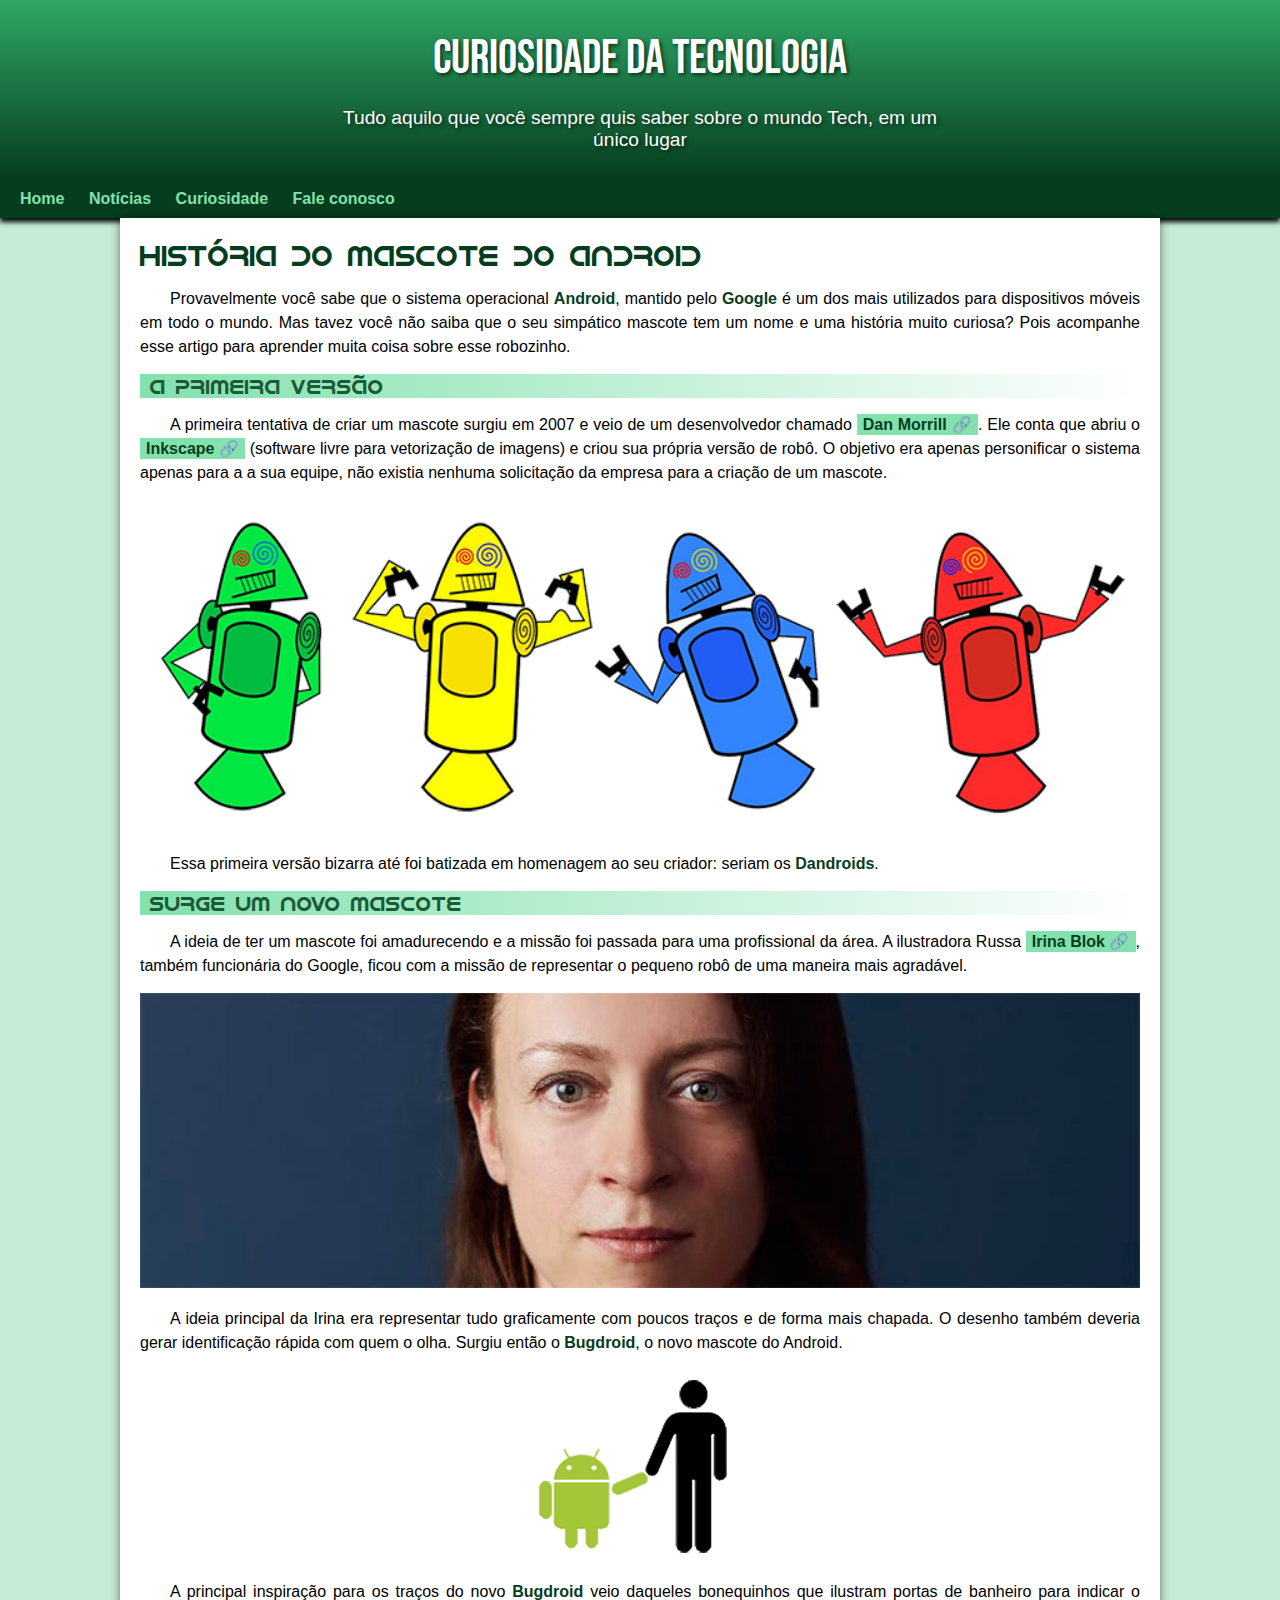
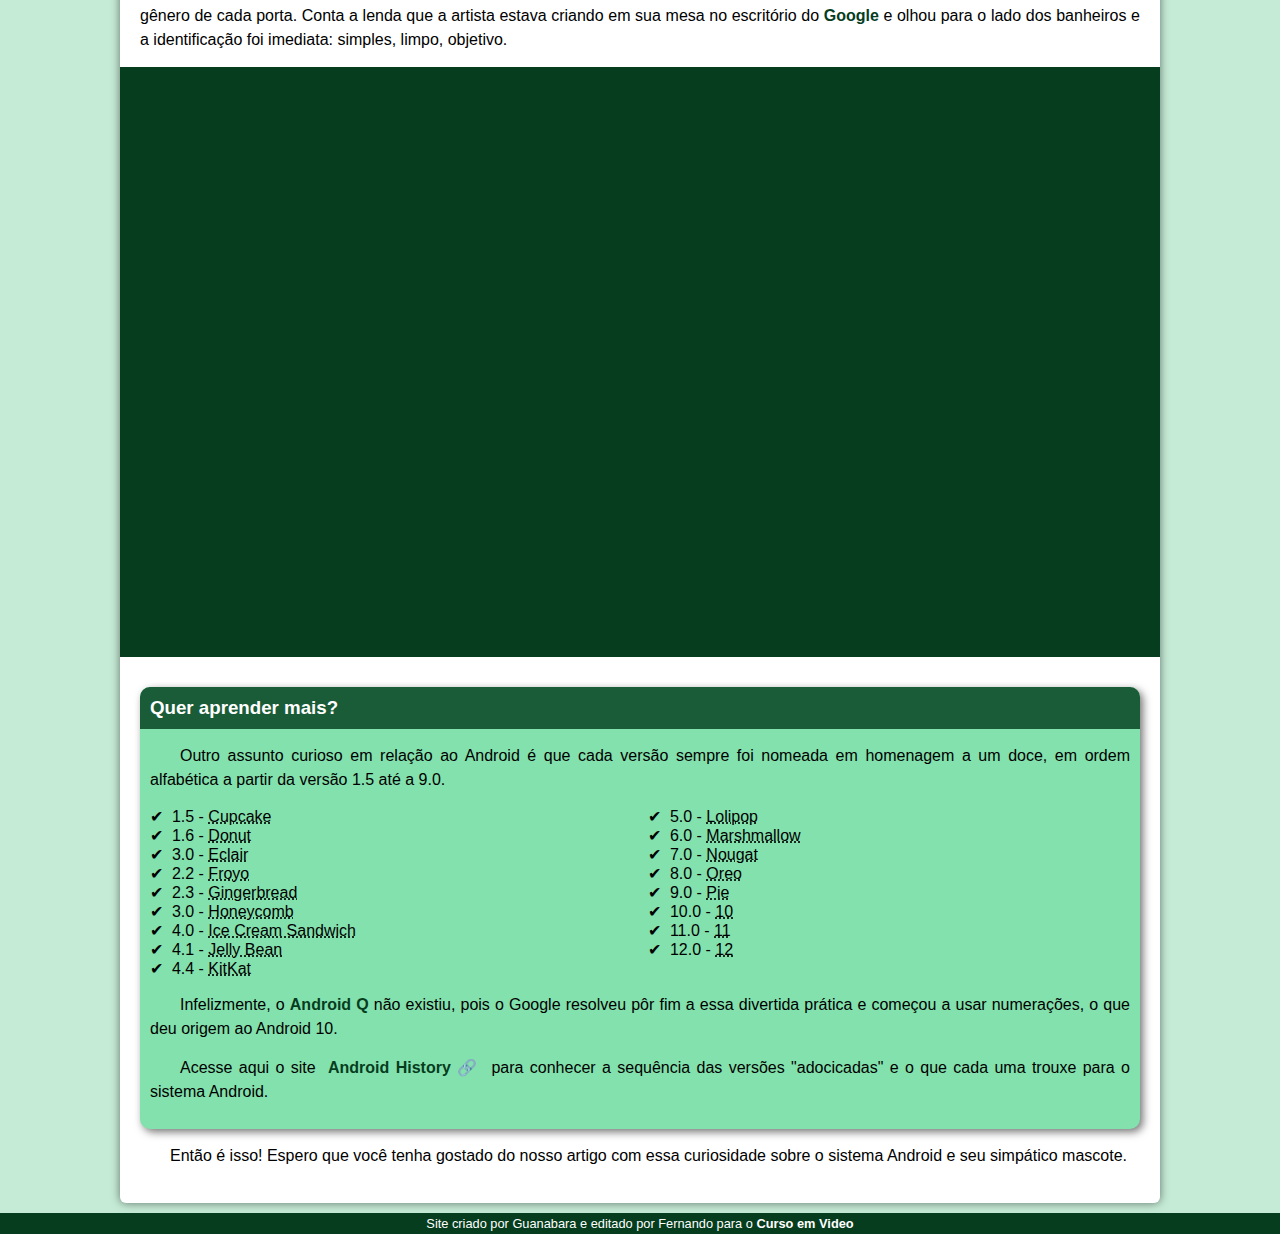
==== index.html @ e8e05ffc "novo site" ====
<!DOCTYPE html>
<html lang="pt-br">
<head>
    <meta charset="UTF-8">
    <meta name="viewport" content="width=device-width, initial-scale=1.0">
    <title>Como surgiu o mascote do Android</title>
    <link rel="shortcut icon" href="imagens/favicon.ico" type="image/x-icon">
    <link rel="stylesheet" href="estilo/style.css">
    <style>
        
    </style>
</head>
<body>
    <header>
        <h1>Curiosidade da tecnologia</h1>
        <p>Tudo aquilo que você sempre quis saber sobre o mundo Tech, em um único lugar</p>      
    </header>
    <nav>
        <a href="#">Home</a>
        <a href="#">Notícias</a>
        <a href="#">Curiosidade</a>
        <a href="#">Fale conosco</a>
    </nav>

    <main>
        <article>
            <h1>História do Mascote do Android</h1>

            <p>Provavelmente você sabe que o sistema operacional <strong>Android</strong>, mantido pelo <strong>Google</strong> é um dos mais utilizados para dispositivos móveis em todo o mundo. Mas tavez você não saiba que o seu simpático mascote tem um nome e uma história muito curiosa? Pois acompanhe esse artigo para aprender muita coisa sobre esse robozinho.</p>

            <h2>A primeira versão</h2>

            <p>A primeira tentativa de criar um mascote surgiu em 2007 e veio de um desenvolvedor chamado <a href="https://androidcommunity.com/dan-morrill-shows-us-the-android-mascot-that-almost-was-20130103/" target="_blank" class="externo">Dan Morrill</a>. Ele conta que abriu o <a href="https://inkscape.org/pt-br/" target="_blank" class="externo">Inkscape</a> (software livre para vetorização de imagens) e criou sua própria versão de robô. O objetivo era apenas personificar o sistema apenas para a a sua equipe, não existia nenhuma solicitação da empresa para a criação de um mascote.</p>

            <picture>
                <source media="(max-width: 670px)" srcset="imagens/dan-droids-pq.png">
                <img src="imagens/dan-droids.png" alt="primeiro mascote do android">
            </picture>

            <p>Essa primeira versão bizarra até foi batizada em homenagem ao seu criador: seriam os <strong>Dandroids</strong>.</p>

            <h2>Surge um novo mascote</h2>

            <p>A ideia de ter um mascote foi amadurecendo e a missão foi passada para uma profissional da área. A ilustradora Russa <a href="https://www.irinablok.com/" target="_blank" class="externo">Irina Blok</a>, também funcionária do Google, ficou com a missão de representar o pequeno robô de uma maneira mais agradável.</p>

            <picture>
                <source media="(max-width: 670px)" srcset="imagens/irina-blok-pq.jpg">
                <img src="imagens/irina-blok.jpg" alt="irina blok">
            </picture>

            <p>A ideia principal da Irina era representar tudo graficamente com poucos traços e de forma mais chapada. O desenho também deveria gerar identificação rápida com quem o olha. Surgiu então o <strong>Bugdroid</strong>, o novo mascote do Android.</p>

            <img src="imagens/bugdroid.png" class="pequena" alt="bugdroid">

            <p>A principal inspiração para os traços do novo <strong>Bugdroid</strong> veio daqueles bonequinhos que ilustram portas de banheiro para indicar o gênero de cada porta. Conta a lenda que a artista estava criando em sua mesa no escritório do <strong>Google</strong> e olhou para o lado dos banheiros e a identificação foi imediata: simples, limpo, objetivo.</p>

            <div class="video">
                <iframe width="560" height="315" src="https://www.youtube.com/embed/l2UDgpLz20M" title="YouTube video player" frameborder="0" allow="accelerometer; autoplay; clipboard-write; encrypted-media; gyroscope; picture-in-picture" allowfullscreen></iframe>
            </div>
            
            <aside>
                <h3>Quer aprender mais?</h3>

                <p>Outro assunto curioso em relação ao Android é que cada versão sempre foi nomeada em homenagem a um doce, em ordem alfabética a partir da versão 1.5 até a 9.0.</p>

                <ul>
                    <li>1.5 - <abbr title="Bolo de copo">Cupcake</abbr></li>
                    <li>1.6 - <abbr title="Rosquinha">Donut</abbr></li>
                    <li>3.0 - <abbr title="bomba">Eclair</abbr></li>
                    <li>2.2 - <abbr title="Iogurte congelado">Froyo</abbr></li>
                    <li>2.3 - <abbr title="Biscoito de gengibre">Gingerbread</abbr></li>
                    <li>3.0 - <abbr title="Favo de mel">Honeycomb</abbr></li>
                    <li>4.0 - <abbr title="Sanduiche de sorvete">Ice Cream Sandwich</abbr></li>
                    <li>4.1 - <abbr title="Jujuba">Jelly Bean</abbr></li>
                    <li>4.4 - <abbr title="KitKat">KitKat</abbr></li>
                    <li>5.0 - <abbr title="Pirulito">Lolipop</abbr></li>
                    <li>6.0 - <abbr title="Marshmallow">Marshmallow</abbr></li>
                    <li>7.0 - <abbr title="Torrone">Nougat</abbr></li>
                    <li>8.0 - <abbr title="Oreo">Oreo</abbr></li>
                    <li>9.0 - <abbr title="Torta">Pie</abbr></li>
                    <li>10.0 - <abbr title="10">10</abbr></li>
                    <li>11.0 - <abbr title="11">11</abbr></li>
                    <li>12.0 - <abbr title="12">12</abbr></li>
                </ul>
                <p>Infelizmente, o <strong>Android Q</strong> não existiu, pois o Google resolveu pôr fim a essa divertida prática e começou a usar numerações, o que deu origem ao Android 10.</p>

                <p>Acesse aqui o site <a href="https://www.android.com/intl/en_uk/history/#/donut" target="_blank" class="externo">Android History</a> para conhecer a sequência das versões "adocicadas" e o que cada uma trouxe para o sistema Android.</p>
                
            </aside>

            <p>Então é isso! Espero que você tenha gostado do nosso artigo com essa curiosidade sobre o sistema Android e seu simpático mascote.</p>
        </article>


    </main>
    <footer>
        <p>Site criado por Guanabara e editado por Fernando para o <a href="https://www.youtube.com/c/CursoemV%C3%ADdeo" target="_blank">Curso em Video</a></p>

    </footer>
</body>
</html>
---- estilo/style.css ----
@charset "UTF-8";

@import url('https://fonts.googleapis.com/css2?family=Bebas+Neue&display=swap');

@font-face {
    font-family: "android";
    src: url('../fontes/idroid.otf') format('opentype');
    font-weight: normal;
}


/* paleta de Cores = 
#c5ebd6
#83e1ad
#3ddc84
#2fa866
#1a5c37
#063d1e
*/
:root {
    --cor0: #c5ebd6;
    --cor1: #83e1ad; 
    --cor2: #3ddc84;
    --cor3: #2fa866;
    --cor4: #1a5c37;
    --cor5: #063d1e;

    --fonte-padrao: arial, verdana, helvetica, sans-serif;
    --fonte-destaque: 'Bebas Neue', cursive;
    --fonte-android: 'android', cursive;
}
* {
    margin: 0px;
    padding: 0px;
}

body {
    background-color: var(--cor0);
    font-family: var(--fonte-padrao);
}
a.externo::after {
    content: "\00a0\1F517";

}
header {
    background-image: linear-gradient(to bottom, var(--cor3), var(--cor5));
    min-height: 150px;
    text-align: center;
    padding-top: 30px;
}
header > h1 {
    color: white;
    font-family: var(--fonte-destaque);
    font-size: 3em;
    font-weight: normal;
    margin-bottom: 20px;
    text-shadow: 2px 2px 4px rgba(0, 0, 0, 0.623);
}
header > p {
    color: white;
    font-family: var(--fonte-padrao);
    font-size: 1.2em;
    max-width: 600px;
    padding-left: 10px;
    padding-right: 10px;
    margin: auto;
    text-shadow: 2px 2px 4px rgba(0, 0, 0, 0.623);
    margin-bottom: 20px;

}
nav {
    background-color: var(--cor5);
    padding: 10px;
    box-shadow: 0px 4px 5px black;
}
nav > a {
    color: var(--cor1);
    padding: 10px;
    border-radius: 5px;
    text-decoration: none;
    font-weight: bold;
    transition-duration: .5s;
}
nav > a:hover {
    background-color: var(--cor2);
    color: var(--cor4);

}
main {
    min-width: 300px;
    max-width: 1000px;
    margin: auto;
    margin-bottom: 10px;
    padding: 20px;
    background-color: white;
    box-shadow: 0px 0px 10px rgba(0, 0, 0, 0.516);
    border-radius: 0px 0px 6px 6px;;
}
main h1 {
    color: var(--cor5);
    font-family: var(--fonte-android);
    font-weight: normal;
    font-size: 1.8em;
}
main h2 {
    color: var(--cor4);
    font-family: var(--fonte-android);
    font-size: 1.3em;
    font-weight: normal;
    background-image: linear-gradient(to right, var(--cor1), transparent);
    text-indent: 10px;
}
main p {
    margin: 15px 0px;
    text-align: justify;
    text-indent: 30px;
    font-size: 1em;
    line-height: 1.5em;
}
main strong {
    color: var(--cor5);
    font-weight: bold;
    
}
main a {
    text-decoration: none;
    font-weight: bold;
    color: var(--cor5);
    background-color: var(--cor1);
    padding: 2px 6px;
}
main a:hover {
    text-decoration: underline;
    color: var(--cor3);

}
main img {
    width: 100%;
}
main img.pequena {
    max-width: 300px;
    display: block;
    margin: auto;
}
div.video {
    background-color: var(--cor5);
    margin: 0px -20px 30px -20px;
    padding: 20px;
    padding-bottom: 57%;
    position: relative;
}
div.video > iframe {
    position: absolute;
    top: 5%;
    left: 5%;
    width: 90%;
    height: 90%;

}
aside {
    background-color: var(--cor1);
    padding: 10px;
    border-radius: 10px;
    box-shadow: 3px 3px 8px rgba(0, 0, 0, 0.548);
}
aside h3 {
    background-color: var(--cor4);
    color: white;
    padding: 10px;
    margin: -10px -10px 0px -10px;
    border-radius: 10px 10px 0px 0px;
}
aside > ul {
    list-style-type: "\2714\00a0\00a0";
    list-style-position: inside;
    columns: 2;
}
footer {
    background-color: var(--cor5);
    color: white;
    text-align: center;
    font-size: 0.8em;
    padding: 3px;
}
footer a {
    color: white;
    font-weight: bold;
    text-decoration: none;
}
footer a:hover {
    text-decoration: underline;
    color: var(--cor1);
}
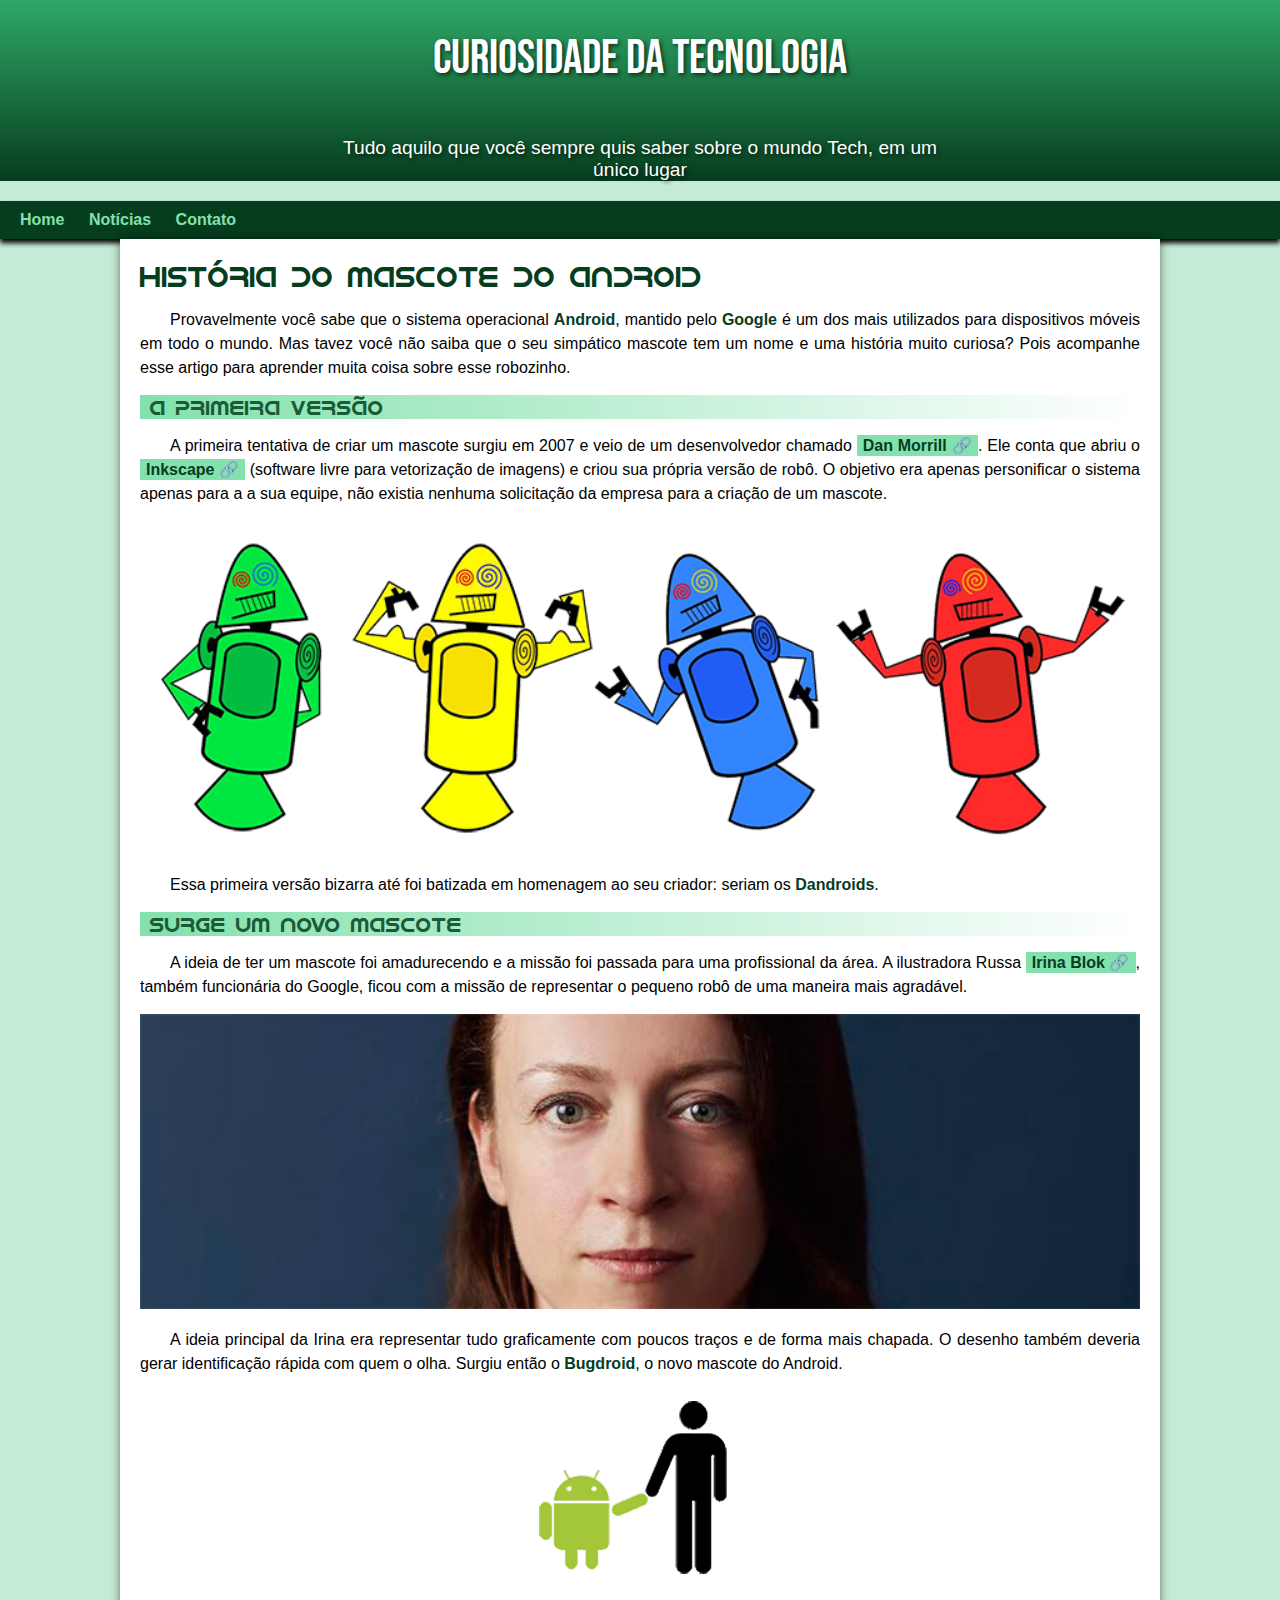
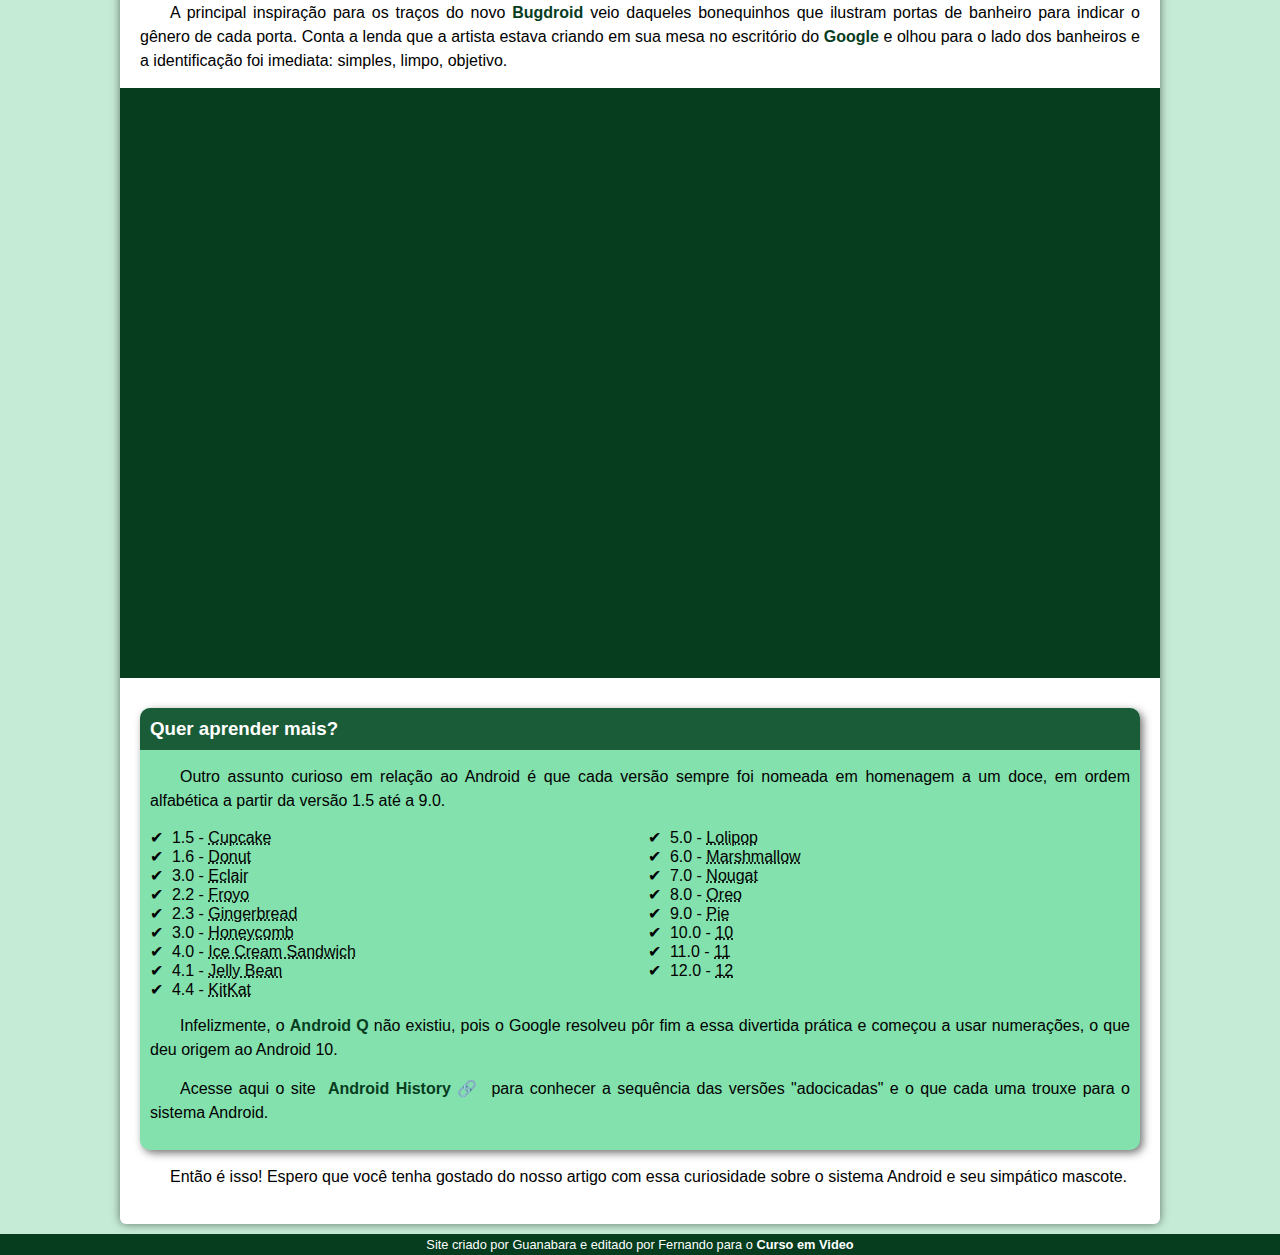
==== commit c216846c: "problema de padding corrigido" ====
--- a/index.html
+++ b/index.html
@@ -18,8 +18,7 @@
     <nav>
         <a href="#">Home</a>
         <a href="#">Notícias</a>
-        <a href="#">Curiosidade</a>
-        <a href="#">Fale conosco</a>
+        <a href="#">Contato</a>
     </nav>
 
     <main>
--- a/estilo/style.css
+++ b/estilo/style.css
@@ -53,7 +53,7 @@
     font-family: var(--fonte-destaque);
     font-size: 3em;
     font-weight: normal;
-    margin-bottom: 20px;
+    padding-bottom: 50px;
     text-shadow: 2px 2px 4px rgba(0, 0, 0, 0.623);
 }
 header > p {
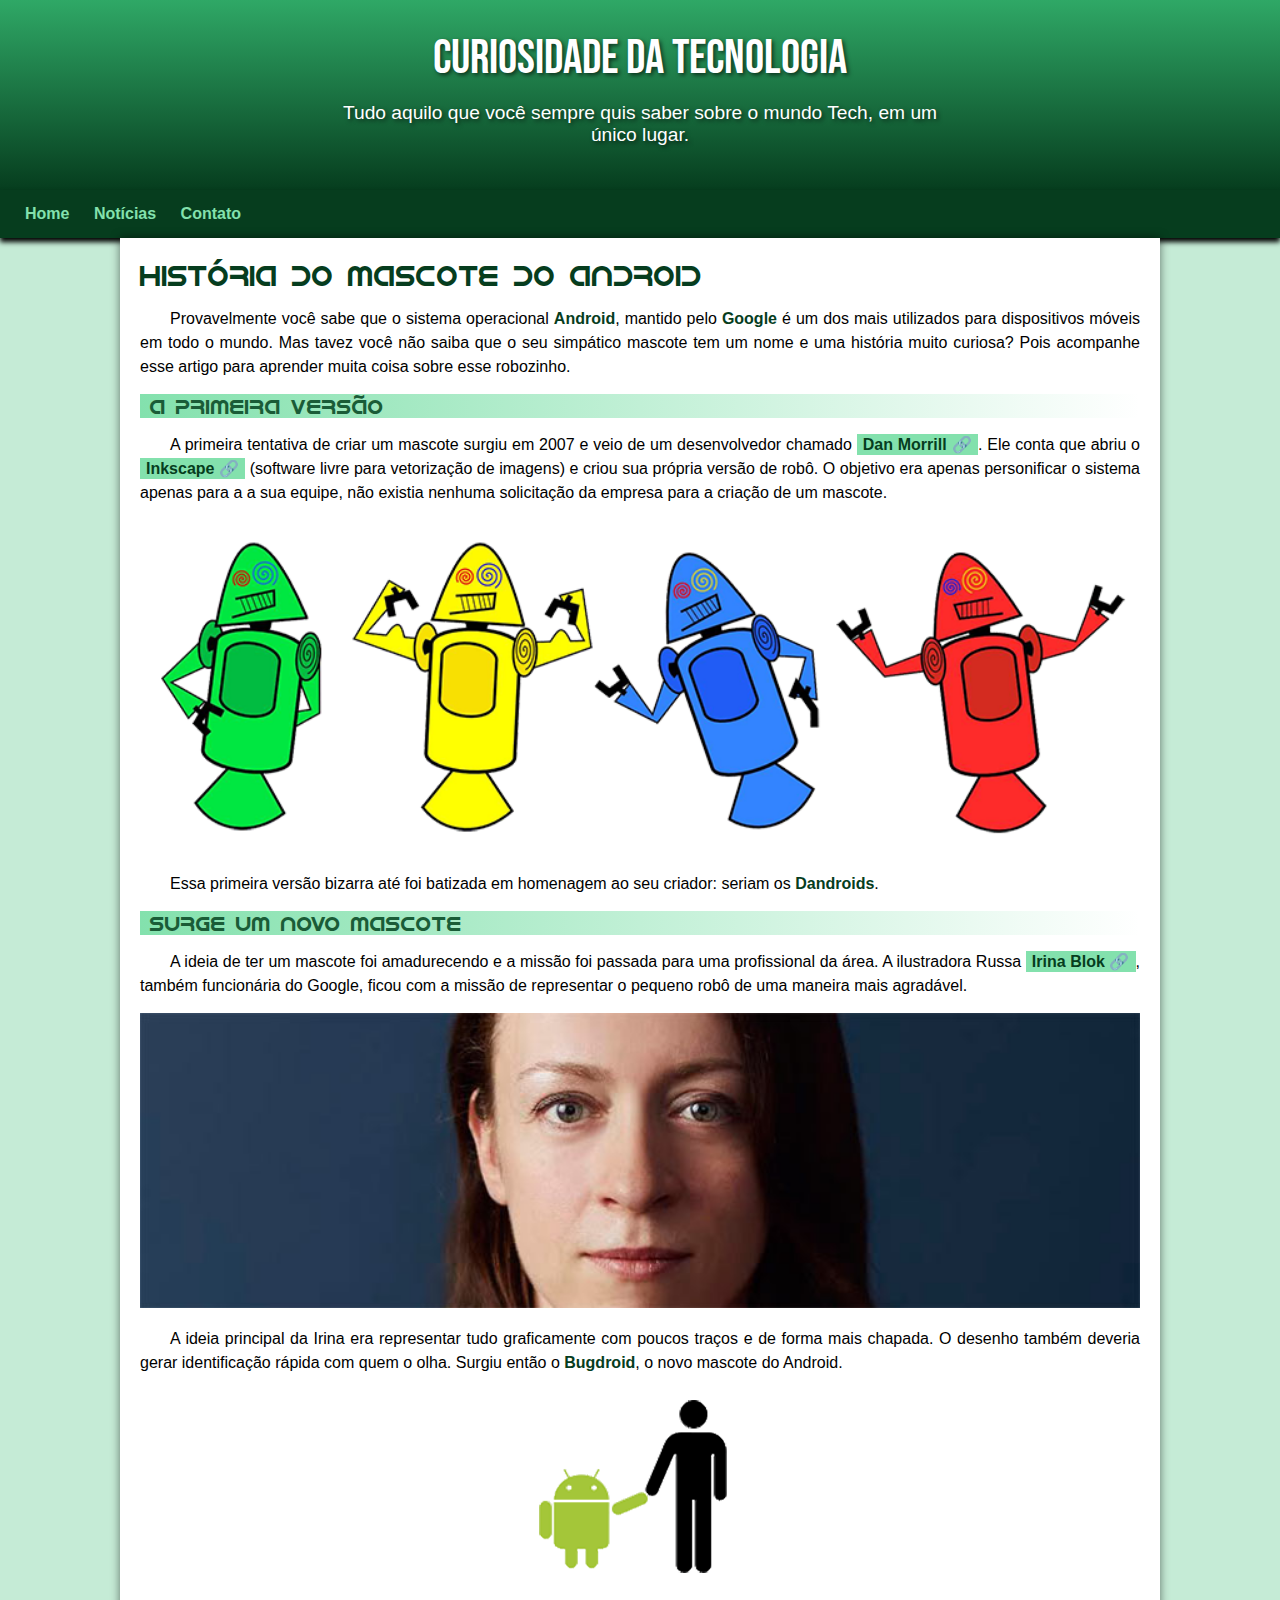
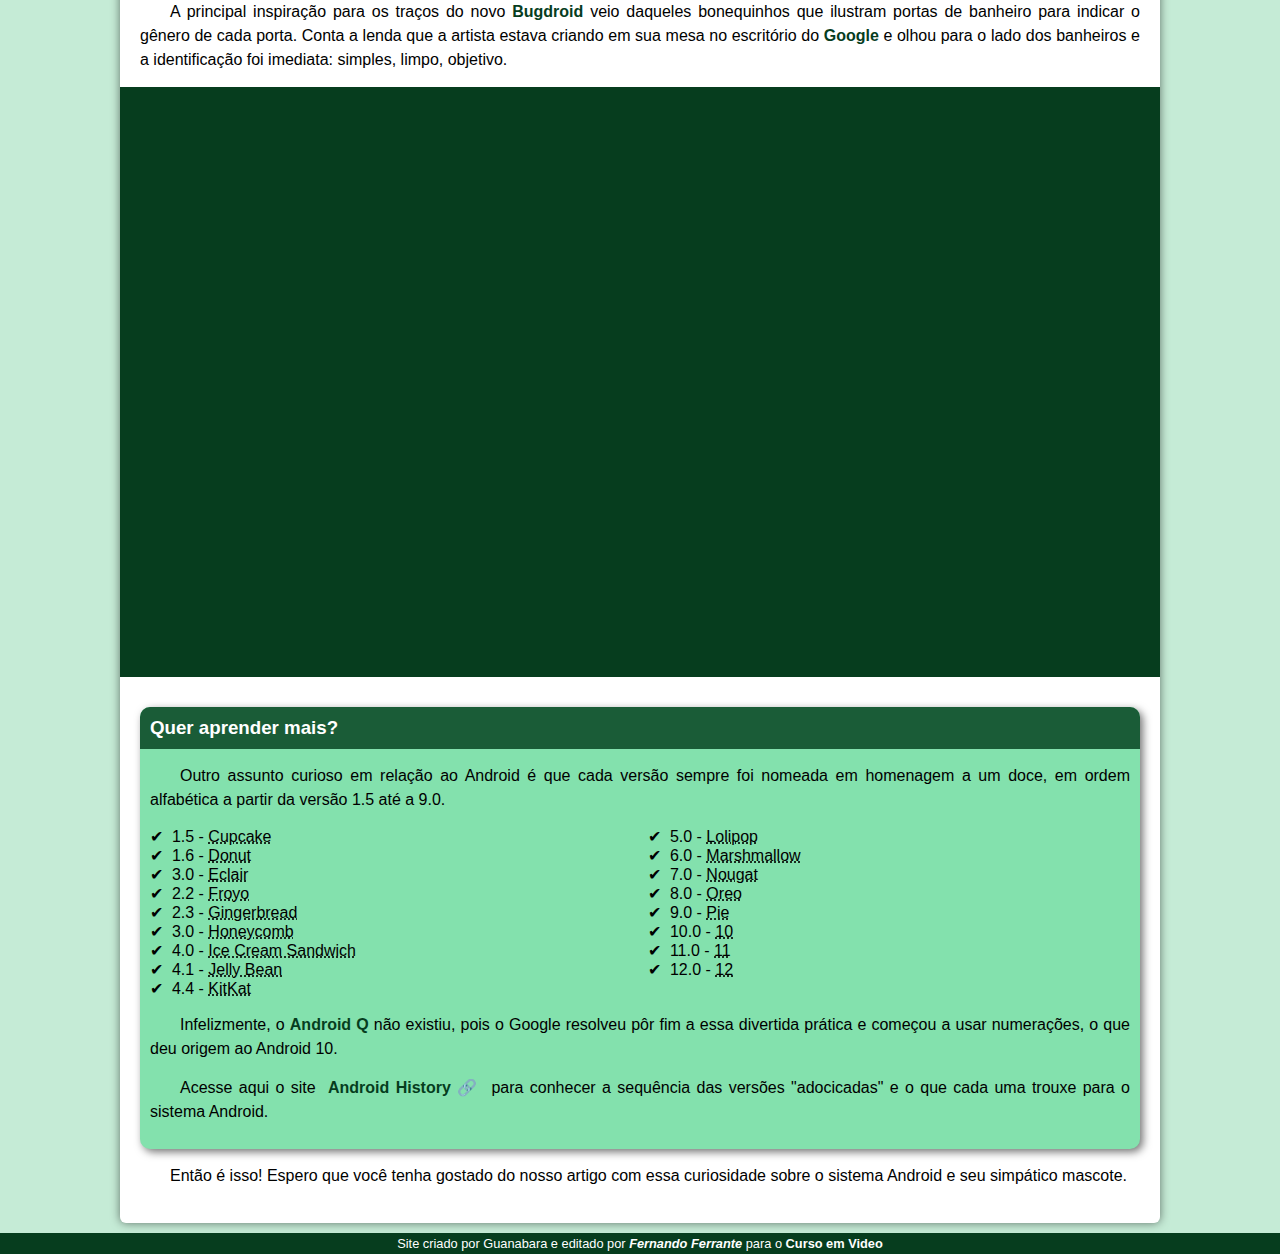
==== commit 446a86a1: "novas correções" ====
--- a/index.html
+++ b/index.html
@@ -13,7 +13,7 @@
 <body>
     <header>
         <h1>Curiosidade da tecnologia</h1>
-        <p>Tudo aquilo que você sempre quis saber sobre o mundo Tech, em um único lugar</p>      
+        <p>Tudo aquilo que você sempre quis saber sobre o mundo Tech, em um único lugar.</p>      
     </header>
     <nav>
         <a href="#">Home</a>
@@ -93,7 +93,7 @@
 
     </main>
     <footer>
-        <p>Site criado por Guanabara e editado por Fernando para o <a href="https://www.youtube.com/c/CursoemV%C3%ADdeo" target="_blank">Curso em Video</a></p>
+        <p>Site criado por Guanabara e editado por <strong><i>Fernando Ferrante</i></strong> para o <a href="https://www.youtube.com/c/CursoemV%C3%ADdeo" target="_blank">Curso em Video</a></p>
 
     </footer>
 </body>
--- a/estilo/style.css
+++ b/estilo/style.css
@@ -44,7 +44,7 @@
 }
 header {
     background-image: linear-gradient(to bottom, var(--cor3), var(--cor5));
-    min-height: 150px;
+    min-height: 160px;
     text-align: center;
     padding-top: 30px;
 }
@@ -53,7 +53,7 @@
     font-family: var(--fonte-destaque);
     font-size: 3em;
     font-weight: normal;
-    padding-bottom: 50px;
+    padding-bottom: 15px;
     text-shadow: 2px 2px 4px rgba(0, 0, 0, 0.623);
 }
 header > p {
@@ -65,12 +65,12 @@
     padding-right: 10px;
     margin: auto;
     text-shadow: 2px 2px 4px rgba(0, 0, 0, 0.623);
-    margin-bottom: 20px;
+    margin-bottom: 0px;
 
 }
 nav {
     background-color: var(--cor5);
-    padding: 10px;
+    padding: 15px;
     box-shadow: 0px 4px 5px black;
 }
 nav > a {
